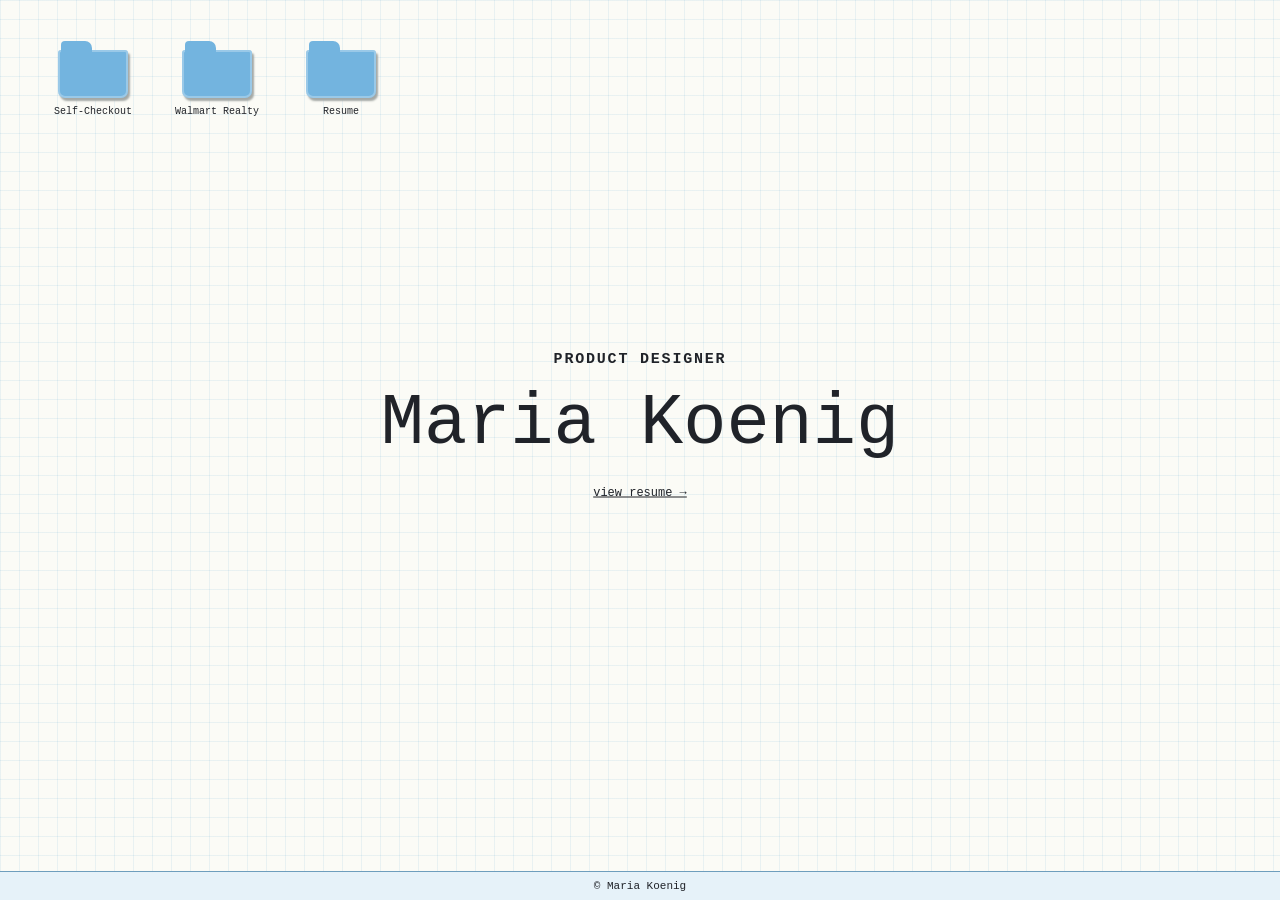
==== index.html @ 694f7d7a "Launch portfolio" ====
<!doctype html>
<html lang="en"><head><meta charset="utf-8"><meta name="viewport" content="width=device-width,initial-scale=1"><title>Maria Koenig — Portfolio</title><link rel="stylesheet" href="styles.css"></head>
<body class="desktop-page"><main class="desktop"><section class="folders" aria-label="Portfolio folders"><a class="folder" href="self-checkout.html"><i></i><span>Self-Checkout</span></a><a class="folder" href="realty.html"><i></i><span>Walmart Realty</span></a><a class="folder" href="resume.html"><i></i><span>Resume</span></a></section><section class="intro"><p class="eyebrow">PRODUCT DESIGNER</p><h1>Maria Koenig</h1><a href="resume.html">view resume →</a></section></main><footer class="dock"><span>© Maria Koenig</span></footer></body></html>
---- styles.css ----
:root{--ink:#202329;--blue:#66aee0;--line:#90a6b6;--paper:#fffdf9;--serif:Georgia,serif;--mono:"Courier New",monospace}

*{box-sizing:border-box}

body{margin:0;color:var(--ink);font-family:var(--mono)}

a{color:inherit}

.topbar{height:28px;background:linear-gradient(#fff,#dbedf7);border-bottom:1px solid #5a788c;display:flex;justify-content:space-between;align-items:center;padding:0 11px;font-size:12px}

.desktop-page{min-height:100vh;background:#fbfbf6}

.desktop{min-height:calc(100vh - 29px);position:relative;background-image:linear-gradient(rgba(107,171,214,.13) 1px,transparent 1px),linear-gradient(90deg,rgba(107,171,214,.13) 1px,transparent 1px);background-size:19px 19px}

.folders{padding:50px;display:flex;gap:38px}

.folder{width:86px;text-align:center;text-decoration:none;font-size:10px}

.folder i{display:block;width:70px;height:48px;margin:auto auto 8px;background:#73b4df;border-radius:3px 3px 7px 7px;box-shadow:inset 0 0 0 2px rgba(255,255,255,.28),2px 3px 2px #a5a9a6;position:relative}

.folder i:before{content:"";position:absolute;left:3px;top:-9px;width:31px;height:14px;background:#73b4df;border-radius:4px 7px 0 0}

.folder:hover i{transform:translateY(-3px);filter:brightness(1.1)}

.intro{position:absolute;top:48%;left:50%;transform:translate(-50%,-50%);width:min(560px,80vw);text-align:center}

.eyebrow{font-size:11px;letter-spacing:.12em;font-weight:bold}

.intro h1{font-size:clamp(38px,6vw,72px);font-weight:400;margin:8px 0}

.intro p{font-size:15px}

.intro a,.closing a,.placeholder a{display:inline-block;margin-top:13px;font-size:12px}

.dock{height:29px;display:flex;gap:10px;align-items:center;justify-content:center;border-top:1px solid #6e9ebd;background:#e6f2f9;font-size:11px}

.paper-background{min-height:100vh;background:#87c2e7;padding:37px 6vw}

.paper-nav{max-width:850px;margin:auto auto 14px;display:flex;justify-content:space-between;font:12px Arial,sans-serif;color:#fff}

.word-window{max-width:850px;margin:auto;background:#b5d7ea;border:5px solid #6babc9;box-shadow:9px 10px 0 rgba(28,77,105,.18)}

.word-toolbar{min-height:38px;padding:10px;background:#e8e8e8;display:flex;gap:16px;align-items:center;font:11px Arial,sans-serif;overflow:auto;white-space:nowrap}

.word-toolbar b{margin-left:auto}

.resume-paper{margin:17px;min-height:730px;padding:53px 68px;background:var(--paper);box-shadow:0 0 2px #888;font-size:12px;line-height:1.24}

.resume-paper h1{font-size:26px;font-weight:400;margin:0 0 26px}

.resume-paper h2{font-size:14px;margin-top:42px}

.resume-title{font-weight:bold;margin:17px 0 1px}

.date{font-size:10px;margin:0}

.resume-paper ul{margin:5px 0;padding-left:17px}

.browser-background{min-height:100vh;padding:42px 4vw;background:#f1f4f4}

.browser{max-width:1080px;margin:auto;border:1px solid #aab4b9;border-radius:11px 11px 0 0;overflow:hidden;background:#fff;box-shadow:0 13px 30px rgba(29,43,50,.14)}

.browser-tabs{height:42px;display:flex;align-items:flex-end;gap:3px;padding:0 12px;background:#edf0f0}

.browser-tabs>*{min-width:120px;padding:10px 13px 9px;border:1px solid #c4cccf;border-bottom:0;border-radius:8px 8px 0 0;background:#d8ddde;text-decoration:none;font:11px Arial,sans-serif}

.browser-tabs .active{background:#fff}

.browser-tabs b{float:right;color:#778184}

.browser-controls{height:40px;display:flex;align-items:center;gap:14px;padding:0 13px;border-bottom:1px solid #c9d0d1;background:#f7f7f7;font:11px Arial,sans-serif}

.traffic{color:#ed7770;letter-spacing:2px}

.address{flex:1;padding:5px 11px;border:1px solid #d1d6d7;border-radius:3px;background:white;color:#687378}

.case-study{max-width:810px;margin:auto}

.case-study section{padding:68px 38px;border-bottom:1px solid #d8ddde}

.case-hero{padding-top:82px!important}

.case-study h1{max-width:700px;margin:11px 0 24px;font:normal clamp(38px,5.6vw,68px)/.99 var(--serif);letter-spacing:-.055em}

.case-study h2{font:normal 36px/1.04 var(--serif);letter-spacing:-.035em;margin:0 0 20px}

.case-study h3{font-size:13px;margin:26px 0 9px}

.case-study p,.case-study li{font:15px/1.55 var(--serif)}

.lede{max-width:680px;font-size:21px!important;line-height:1.35!important}

.hero-grid,.split,.two-up{display:grid;gap:30px;margin-top:37px}

.hero-grid{grid-template-columns:1.5fr 1fr;align-items:end}

.hero-grid img,.split img,.wide-image,.two-up img{max-width:100%;width:100%;display:block;box-shadow:0 3px 12px rgba(15,38,50,.18)}

dl{font:11px/1.3 var(--mono);margin:0}

dt{margin-top:12px;font-weight:bold;text-transform:uppercase}

dd{margin:3px 0}

.wide-image{margin-top:33px}

.split{grid-template-columns:1fr 1fr;align-items:center}

.split.reverse{grid-template-columns:1.1fr .9fr}

.quote{font-size:23px!important;font-style:italic}

.two-up{grid-template-columns:1fr 1fr}

.closing{text-align:center}
.principle-list{list-style:none;margin:18px 0 0;padding:0;font:500 clamp(22px,3.2vw,38px)/1.15 Georgia,serif}.principle-list li+li{margin-top:7px}

.placeholder{min-height:650px;display:grid;align-content:center;justify-items:center;text-align:center;padding:60px}

.placeholder h1{font:normal clamp(45px,7vw,82px) var(--serif);letter-spacing:-.07em;margin:0}

.placeholder p{font:15px var(--serif)}

@media(max-width:680px){.folders{padding:30px;gap:18px;flex-wrap:wrap}

.intro{top:62%}

.paper-background{padding:14px}

.resume-paper{padding:34px 27px;margin:8px;font-size:11px}

.word-toolbar{gap:9px}

.browser-background{padding:0}

.browser{border-radius:0;border:0}

.browser-tabs>*{min-width:auto;padding:10px 8px;font-size:9px}

.browser-tabs a:first-child{min-width:27px}

.browser-controls{gap:8px}

.address{overflow:hidden;text-overflow:ellipsis;white-space:nowrap}

.case-study section{padding:48px 23px}

.hero-grid,.split,.split.reverse,.two-up{grid-template-columns:1fr}

.case-study h2{font-size:30px}

.case-hero{padding-top:57px!important}

}


.finding-card,.evidence,.recommendation{border:1px solid #c4d5dd;padding:25px;background:#f8fbfc;box-shadow:0 3px 12px rgba(15,38,50,.08)}

.finding-card{min-height:230px;display:flex;flex-direction:column;justify-content:space-between;background:linear-gradient(145deg,#fdfefe,#e4f2f7)}

.finding-card span,.finding-card small,.label{font:10px var(--mono);letter-spacing:.09em;text-transform:uppercase}

.finding-card strong{font:normal 33px/1.04 var(--serif);letter-spacing:-.045em}
.clarity-notes{margin:22px 0 0;padding-left:17px;font:11px/1.4 var(--mono)}.clarity-notes li+li{margin-top:7px}

.finding-card em{font-style:normal;font-weight:bold}

.statement{margin:35px 0 0;padding:30px 0;border-top:3px solid #66aee0;border-bottom:1px solid #d5dcdf;font:normal 32px/1.13 var(--serif);letter-spacing:-.04em}

.evidence{font:13px/1.4 var(--serif)}

.evidence .label,.recommendation .label{margin-top:0;font-family:var(--mono)}

.evidence ol,.evidence ul,.recommendation ul{padding-left:19px}

.evidence li,.recommendation li{font-size:13px}

.evidence.blue{background:#edf6fc;border-color:#a9cfe7}

.recommendation{background:#eef7fb;border:2px solid #7eb9de}

.recommendation strong{display:block;font:normal 27px/1.1 var(--serif);letter-spacing:-.03em}


.browser{border:0;background:transparent}

.browser-tabs{height:46px;padding:0 0 0 28px;align-items:flex-end;background:transparent}

.browser-tabs>*{min-width:0!important;padding:0 13px 12px!important;border:0!important;background:transparent!important;color:#8c9499!important;font:11px Arial,sans-serif!important}

.browser-tabs a:first-child{display:none}

.browser-tabs .active{color:#252a2d!important;font-weight:700!important;border-bottom:2px solid #6caed9!important}

.browser-tabs .active:before{display:none}

.browser-controls{height:29px;padding:0 14px;border-top:1px solid #d6dcde;border-bottom:1px solid #d6dcde;background:#fff}

.traffic{order:3;color:#b9c1c5;font-size:7px}

.address{border:0;background:transparent;padding:0;color:#9aa3a7}

.browser-controls a{margin-left:auto;color:#778389}

.browser-tabs b{display:none}


.browser{background:#fff;border:1px solid #d5d5d5;border-radius:0;box-shadow:none}

.browser-tabs{position:relative;height:32px;padding:0 0 0 68px;gap:0;align-items:stretch;background:#e7e7e7;border-bottom:1px solid #d3d3d3}

.browser-tabs:before{content:"";position:absolute;left:15px;top:11px;width:31px;height:9px;background:radial-gradient(circle at 4px 4px,#f56c63 0 4px,transparent 4.7px),radial-gradient(circle at 15px 4px,#f5c34d 0 4px,transparent 4.7px),radial-gradient(circle at 26px 4px,#62c36f 0 4px,transparent 4.7px)}

.browser-tabs>*{min-width:145px!important;padding:9px 12px 7px!important;border:0!important;border-left:1px solid #d0d0d0!important;background:#dadada!important;color:#6c6c6c!important;font:10px Arial,sans-serif!important}

.browser-tabs a:first-child{display:none}

.browser-tabs .active{position:relative;background:#fff!important;color:#202020!important;font-weight:400!important;border-bottom:1px solid #fff!important}

.browser-tabs .active:before{display:none}

.browser-tabs b{display:block;float:right;color:#929292;font-size:11px;font-weight:400;margin-left:22px}

.browser-controls{display:none}


.browser{border-radius:0;border-color:#c7cccd;box-shadow:none}

.browser-tabs{height:31px;gap:0;padding:0 12px;align-items:stretch;background:#eee}

.browser-tabs>*{min-width:135px;padding:9px 13px 7px;border:0;border-right:1px solid #dedede;border-radius:0;background:transparent;color:#777;font-size:10px}

.browser-tabs a:first-child{min-width:30px;width:30px;padding:8px 6px;text-align:center}

.browser-tabs .active{position:relative;background:#fff;color:#252525}

.browser-tabs .active:before{content:"";position:absolute;inset:0 0 auto;height:2px;background:#8cc7e9}

.browser-tabs b{display:none}

.browser-controls{height:32px;padding:0 12px;gap:9px;background:#fff;border-bottom-color:#e2e4e4;font-size:10px}

.traffic{font-size:8px;letter-spacing:1px}

.address{padding:4px 9px;border:0;border-radius:0;background:#f5f5f5;color:#9a9a9a}

.browser{background:#fff;border:1px solid #d5d5d5;border-radius:0;box-shadow:none}

.browser-tabs{position:relative;height:32px;padding:0 0 0 68px;gap:0;align-items:stretch;background:#e7e7e7;border-bottom:1px solid #d3d3d3}

.browser-tabs:before{content:"";position:absolute;z-index:2;left:15px;top:11px;width:31px;height:9px;background:radial-gradient(circle at 4px 4px,#f56c63 0 4px,transparent 4.7px),radial-gradient(circle at 15px 4px,#f5c34d 0 4px,transparent 4.7px),radial-gradient(circle at 26px 4px,#62c36f 0 4px,transparent 4.7px)}

.browser-tabs>*{min-width:145px!important;padding:9px 12px 7px!important;border:0!important;border-left:1px solid #d0d0d0!important;border-radius:0!important;background:#dadada!important;color:#6c6c6c!important;font:10px Arial,sans-serif!important}

.browser-tabs a:first-child{display:none!important}

.browser-tabs .active{position:relative;background:#fff!important;color:#202020!important;font-weight:400!important;border-bottom:1px solid #fff!important}

.browser-tabs .active:before{display:none!important}

.browser-tabs b{display:block!important;float:right;color:#929292;font-size:11px;font-weight:400;margin-left:22px}

.browser-controls{display:none!important}

.ncr-kiosk{width:min(100%,620px);margin:42px auto 6px}
.ncr-bezel{padding:17px 17px 0;border:8px solid #28343a;border-radius:13px 13px 8px 8px;background:linear-gradient(145deg,#46545a,#202a2e 55%,#161e22);box-shadow:inset 0 0 0 2px #6f7d80,0 14px 20px rgba(17,27,32,.22);position:relative}
.ncr-badge{position:absolute;top:4px;right:18px;color:#e8eeee;font:700 9px Arial,sans-serif;letter-spacing:.12em}
.ncr-screen{padding:6px;background:#101719;border:2px solid #748387;box-shadow:inset 0 0 15px #000}
.ncr-screen video{width:100%;max-height:360px;display:block;background:#070b0d;object-fit:contain}
.ncr-hardware{height:44px;margin:0 -2px;display:flex;align-items:center;gap:9px;color:#d8e0e1;font:700 8px Arial,sans-serif;letter-spacing:.12em}
.scanner-light{width:17px;height:17px;border-radius:50%;background:#85c9b6;box-shadow:0 0 9px #91e6cf}
.ncr-hardware i{margin-left:auto;width:74px;height:19px;border-radius:2px;background:repeating-linear-gradient(90deg,#111 0 2px,#7d898a 2px 4px);opacity:.8}
.ncr-kiosk figcaption{padding:8px 5px 0;color:#727c80;font:10px var(--mono);letter-spacing:.05em}
.ncr-kiosk{position:relative;width:min(100%,600px);margin:42px auto 6px;padding:0 20px 0 0}
.ncr-monitor{position:relative;padding:16px;background:#171c1d;border:7px solid #090b0c;border-radius:12px 12px 4px 4px;box-shadow:0 13px 20px rgba(25,36,35,.28)}
.ncr-brand{position:absolute;right:18px;top:5px;color:#5d9f46;font:700 12px Arial,sans-serif;letter-spacing:.08em}
.ncr-screen{padding:0;background:transparent;border:0;box-shadow:none}
.ncr-screen video{width:100%;height:auto;max-height:none;display:block;background:transparent;object-fit:cover;filter:contrast(1.28) brightness(.96) saturate(1.02)}
.ncr-console{display:flex;align-items:center;gap:13px;min-height:74px;padding:16px 19px;background:linear-gradient(#dfe3e1,#bec4c1);border:1px solid #979f9b;border-top:0;border-radius:0 0 5px 5px;box-shadow:inset 0 8px 9px rgba(255,255,255,.42)}
.ncr-scanner{width:70%;height:39px;padding:13px 16px;border-radius:3px;background:linear-gradient(110deg,#0b1111,#2d3735);box-shadow:inset 0 0 0 2px #596662,inset 0 0 10px #000;color:#abe37c;font:700 8px Arial,sans-serif;letter-spacing:.17em}
.ncr-receipt{width:56px;height:33px;padding-top:21px;border:1px solid #8b938f;background:#f4f5f3;color:#69716c;text-align:center;font:6px Arial,sans-serif;letter-spacing:.08em}
.ncr-card-reader{position:absolute;right:0;top:42%;width:62px;height:126px;padding:13px 8px;background:linear-gradient(145deg,#4b5554,#1f2726);border:2px solid #77817c;border-radius:6px;box-shadow:3px 5px 8px rgba(18,24,23,.23);color:#94d56b;text-align:center}
.ncr-card-reader span{display:block;font-size:24px}
.ncr-card-reader small{display:block;margin-top:25px;color:#e6ece7;font:700 8px/1.2 Arial,sans-serif;letter-spacing:.09em}
.ncr-bezel,.ncr-badge,.ncr-hardware,.scanner-light{display:none!important}
.picklist-video-grid{display:grid;grid-template-columns:repeat(2,minmax(0,1fr));gap:18px;margin:36px 0 10px}.picklist-video-grid .ncr-kiosk{width:100%;margin:0;padding:0}.picklist-video-grid .ncr-monitor{padding:8px;border-width:5px;border-radius:8px 8px 3px 3px}.picklist-video-grid video{filter:contrast(1.28) brightness(.96) saturate(1.02)}.picklist-video-grid figure:nth-child(1){order:3}.picklist-video-grid figure:nth-child(2){order:1}.picklist-video-grid figure:nth-child(3){order:2}.picklist-video-grid figure:nth-child(4){order:4}@media(max-width:560px){.picklist-video-grid{grid-template-columns:1fr}}
.payment-videos{padding-top:22px!important}.payment-video-grid{display:grid;grid-template-columns:repeat(3,minmax(0,1fr));gap:14px}.payment-video-grid .ncr-kiosk{width:100%;margin:0;padding:0}.payment-video-grid .ncr-monitor{padding:7px;border-width:5px;border-radius:8px 8px 3px 3px}.payment-video-grid video{filter:contrast(1.28) brightness(.96) saturate(1.02)}@media(max-width:700px){.payment-video-grid{grid-template-columns:1fr}}
.payment-video-grid .ncr-monitor{padding:0;border:0;background:transparent;box-shadow:0 10px 18px rgba(25,36,35,.2)}.account-image-row{grid-column:1/-1;display:grid;grid-template-columns:repeat(3,minmax(0,1fr));gap:14px;margin-top:10px}.account-image-row img{width:100%;display:block;box-shadow:0 8px 16px rgba(15,38,50,.16)}.account-image-row img:nth-child(3){aspect-ratio:1.45;object-fit:cover;object-position:top}@media(max-width:560px){.account-image-row{grid-template-columns:1fr}}
.browser{overflow:visible}.browser-tabs{position:sticky;top:0;z-index:20}.browser-tabs a:first-child{display:flex!important;min-width:42px!important;width:42px;align-items:center;justify-content:center;padding:0!important;border-right:1px solid #d0d0d0!important;background:#dadada!important;color:#555!important;text-decoration:none;font-size:16px!important}
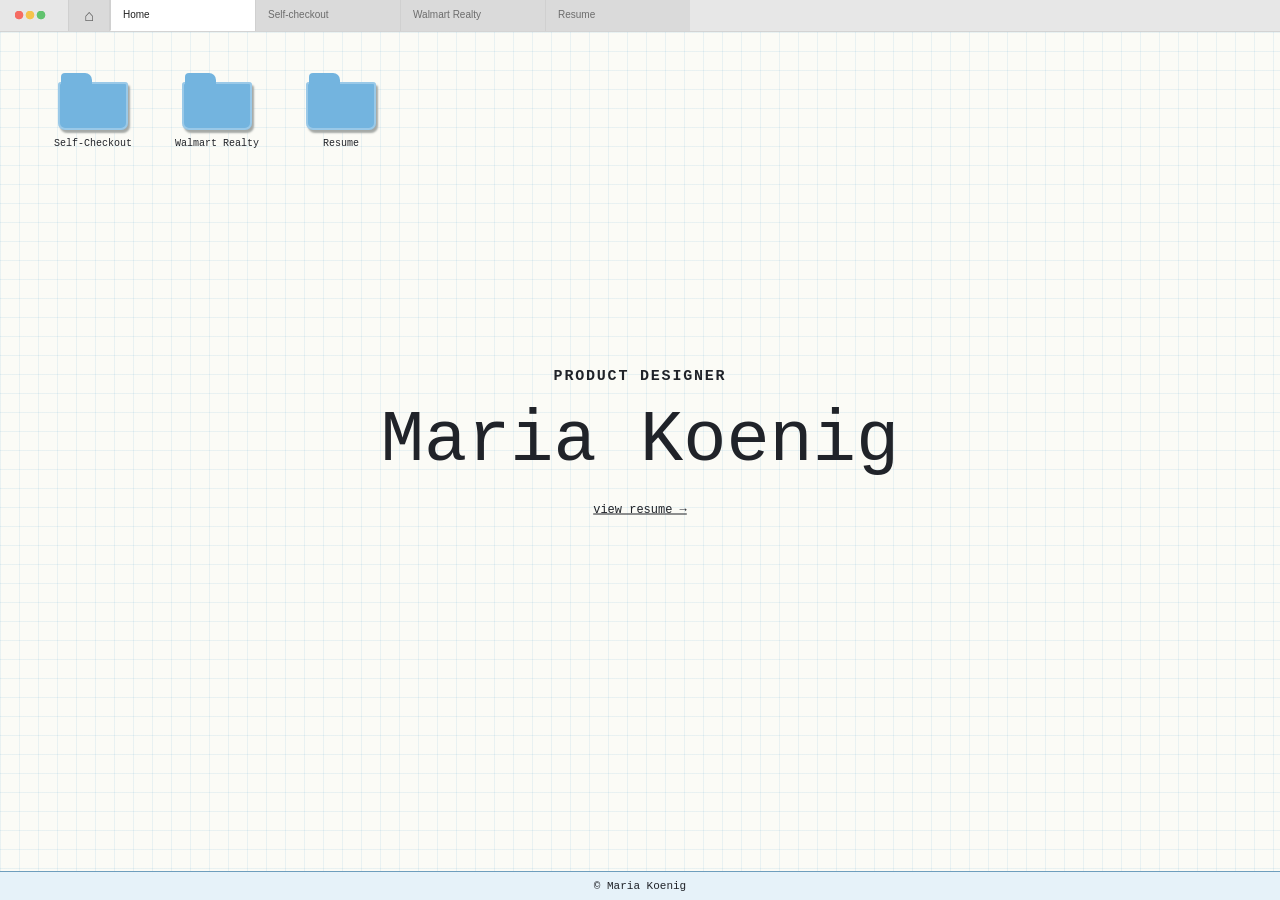
==== commit 54cb2b8b: "Unify full-width portfolio navigation" ====
--- a/index.html
+++ b/index.html
@@ -1,3 +1,46 @@
 <!doctype html>
-<html lang="en"><head><meta charset="utf-8"><meta name="viewport" content="width=device-width,initial-scale=1"><title>Maria Koenig — Portfolio</title><link rel="stylesheet" href="styles.css"></head>
-<body class="desktop-page"><main class="desktop"><section class="folders" aria-label="Portfolio folders"><a class="folder" href="self-checkout.html"><i></i><span>Self-Checkout</span></a><a class="folder" href="realty.html"><i></i><span>Walmart Realty</span></a><a class="folder" href="resume.html"><i></i><span>Resume</span></a></section><section class="intro"><p class="eyebrow">PRODUCT DESIGNER</p><h1>Maria Koenig</h1><a href="resume.html">view resume →</a></section></main><footer class="dock"><span>© Maria Koenig</span></footer></body></html>
+<html lang="en">
+<head>
+<meta charset="utf-8">
+<meta name="viewport" content="width=device-width,initial-scale=1">
+<title>Maria Koenig — Portfolio</title>
+<link rel="icon" href="favicon.svg" type="image/svg+xml">
+<link rel="stylesheet" href="styles.css">
+</head>
+<body class="desktop-page">
+<nav class="browser-tabs site-tabs" aria-label="Portfolio navigation">
+<a href="index.html" aria-label="Home">⌂</a>
+<a class="active" href="index.html">Home</a>
+<a href="self-checkout.html">Self-checkout</a>
+<a href="realty.html">Walmart Realty</a>
+<a href="resume.html">Resume</a>
+</nav>
+<main class="desktop">
+<section class="folders" aria-label="Portfolio folders">
+<a class="folder" href="self-checkout.html">
+<i>
+</i>
+<span>Self-Checkout</span>
+</a>
+<a class="folder" href="realty.html">
+<i>
+</i>
+<span>Walmart Realty</span>
+</a>
+<a class="folder" href="resume.html">
+<i>
+</i>
+<span>Resume</span>
+</a>
+</section>
+<section class="intro">
+<p class="eyebrow">PRODUCT DESIGNER</p>
+<h1>Maria Koenig</h1>
+<a href="resume.html">view resume →</a>
+</section>
+</main>
+<footer class="dock">
+<span>© Maria Koenig</span>
+</footer>
+</body>
+</html>
--- a/styles.css
+++ b/styles.css
@@ -1,4 +1,4 @@
-:root{--ink:#202329;--blue:#66aee0;--line:#90a6b6;--paper:#fffdf9;--serif:Georgia,serif;--mono:"Courier New",monospace}
+:root{--ink:#202329;--blue:#66aee0;--line:#90a6b6;--paper:#fffdf9;--serif:-apple-system,BlinkMacSystemFont,"SF Pro Display","SF Pro Text","Helvetica Neue",Arial,sans-serif;--mono:"Courier New",monospace}
 
 *{box-sizing:border-box}
 
@@ -80,9 +80,9 @@
 
 .case-hero{padding-top:82px!important}
 
-.case-study h1{max-width:700px;margin:11px 0 24px;font:normal clamp(38px,5.6vw,68px)/.99 var(--serif);letter-spacing:-.055em}
-
-.case-study h2{font:normal 36px/1.04 var(--serif);letter-spacing:-.035em;margin:0 0 20px}
+.case-study h1{max-width:700px;margin:11px 0 24px;font:300 clamp(38px,5.6vw,68px)/.99 var(--serif);letter-spacing:-.055em}
+
+.case-study h2{font:300 36px/1.04 var(--serif);letter-spacing:-.035em;margin:0 0 20px}
 
 .case-study h3{font-size:13px;margin:26px 0 9px}
 
@@ -113,11 +113,12 @@
 .two-up{grid-template-columns:1fr 1fr}
 
 .closing{text-align:center}
-.principle-list{list-style:none;margin:18px 0 0;padding:0;font:500 clamp(22px,3.2vw,38px)/1.15 Georgia,serif}.principle-list li+li{margin-top:7px}
+.closing-copy{max-width:620px;margin:22px auto 0}
+.principle-list{list-style:none;margin:18px 0 0;padding:0;font:500 clamp(22px,3.2vw,38px)/1.15 var(--serif)}.principle-list li+li{margin-top:7px}
 
 .placeholder{min-height:650px;display:grid;align-content:center;justify-items:center;text-align:center;padding:60px}
 
-.placeholder h1{font:normal clamp(45px,7vw,82px) var(--serif);letter-spacing:-.07em;margin:0}
+.placeholder h1{font:300 clamp(45px,7vw,82px) var(--serif);letter-spacing:-.07em;margin:0}
 
 .placeholder p{font:15px var(--serif)}
 
@@ -287,3 +288,14 @@
 .payment-videos{padding-top:22px!important}.payment-video-grid{display:grid;grid-template-columns:repeat(3,minmax(0,1fr));gap:14px}.payment-video-grid .ncr-kiosk{width:100%;margin:0;padding:0}.payment-video-grid .ncr-monitor{padding:7px;border-width:5px;border-radius:8px 8px 3px 3px}.payment-video-grid video{filter:contrast(1.28) brightness(.96) saturate(1.02)}@media(max-width:700px){.payment-video-grid{grid-template-columns:1fr}}
 .payment-video-grid .ncr-monitor{padding:0;border:0;background:transparent;box-shadow:0 10px 18px rgba(25,36,35,.2)}.account-image-row{grid-column:1/-1;display:grid;grid-template-columns:repeat(3,minmax(0,1fr));gap:14px;margin-top:10px}.account-image-row img{width:100%;display:block;box-shadow:0 8px 16px rgba(15,38,50,.16)}.account-image-row img:nth-child(3){aspect-ratio:1.45;object-fit:cover;object-position:top}@media(max-width:560px){.account-image-row{grid-template-columns:1fr}}
 .browser{overflow:visible}.browser-tabs{position:sticky;top:0;z-index:20}.browser-tabs a:first-child{display:flex!important;min-width:42px!important;width:42px;align-items:center;justify-content:center;padding:0!important;border-right:1px solid #d0d0d0!important;background:#dadada!important;color:#555!important;text-decoration:none;font-size:16px!important}
+
+/* Shared full-width browser shell */
+.browser-background{padding:0;background:#f1f4f4}
+.browser{width:100%;max-width:none;min-height:100vh;margin:0;border:0;background:transparent}
+.browser-tabs.site-tabs{position:sticky!important;top:0;z-index:30;width:100%}
+.case-study{width:min(100%,1080px);max-width:none;margin:0 auto;background:transparent}
+.case-study section{background:transparent}
+.desktop{min-height:calc(100vh - 61px)}
+.paper-background{padding:0}
+.resume-stage{padding:37px 6vw}
+@media(max-width:680px){.resume-stage{padding:14px}.case-study{width:100%}}
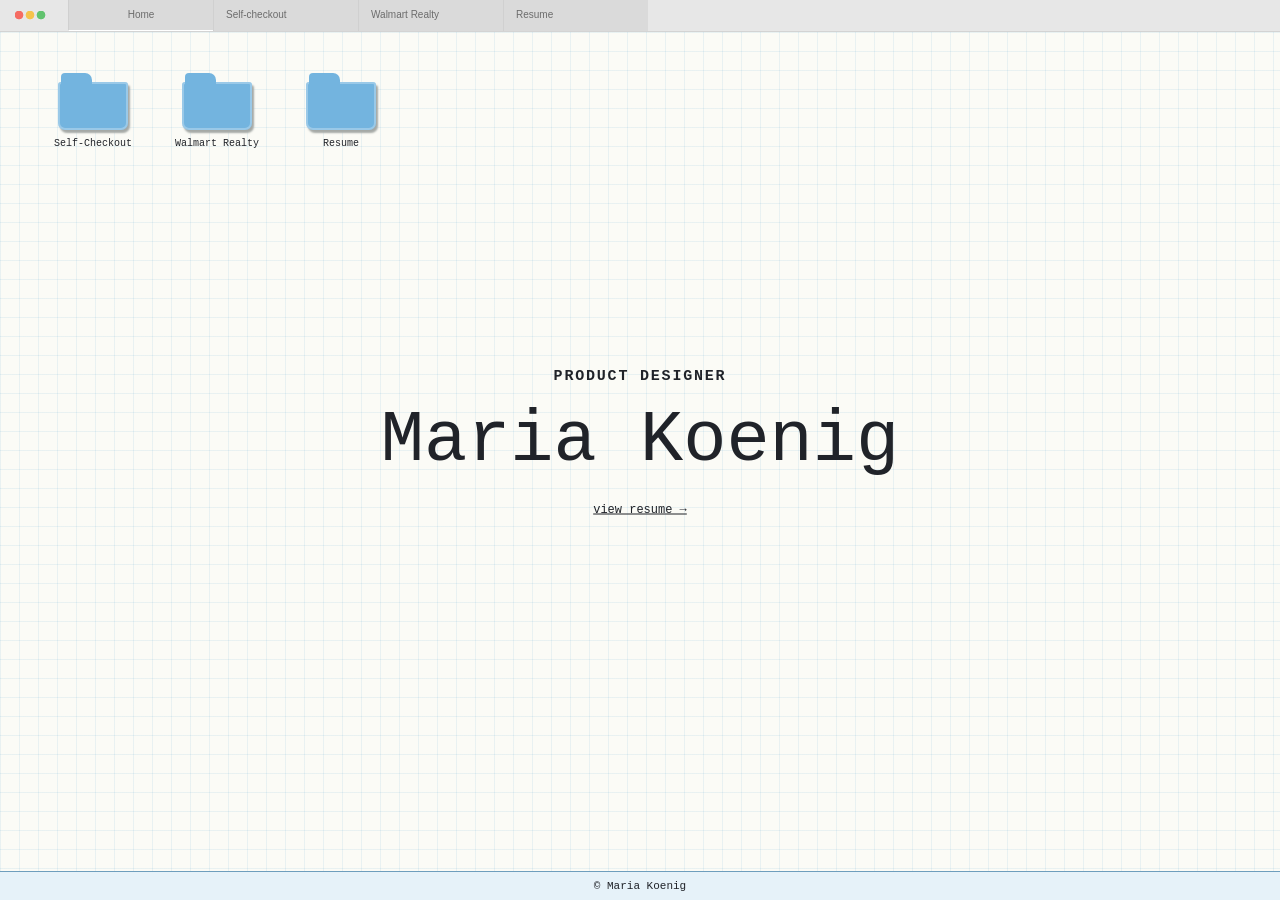
==== commit fb260bd3: "Remove redundant home icon tab" ====
--- a/index.html
+++ b/index.html
@@ -9,7 +9,6 @@
 </head>
 <body class="desktop-page">
 <nav class="browser-tabs site-tabs" aria-label="Portfolio navigation">
-<a href="index.html" aria-label="Home">⌂</a>
 <a class="active" href="index.html">Home</a>
 <a href="self-checkout.html">Self-checkout</a>
 <a href="realty.html">Walmart Realty</a>
--- a/styles.css
+++ b/styles.css
@@ -287,7 +287,7 @@
 .picklist-video-grid{display:grid;grid-template-columns:repeat(2,minmax(0,1fr));gap:18px;margin:36px 0 10px}.picklist-video-grid .ncr-kiosk{width:100%;margin:0;padding:0}.picklist-video-grid .ncr-monitor{padding:8px;border-width:5px;border-radius:8px 8px 3px 3px}.picklist-video-grid video{filter:contrast(1.28) brightness(.96) saturate(1.02)}.picklist-video-grid figure:nth-child(1){order:3}.picklist-video-grid figure:nth-child(2){order:1}.picklist-video-grid figure:nth-child(3){order:2}.picklist-video-grid figure:nth-child(4){order:4}@media(max-width:560px){.picklist-video-grid{grid-template-columns:1fr}}
 .payment-videos{padding-top:22px!important}.payment-video-grid{display:grid;grid-template-columns:repeat(3,minmax(0,1fr));gap:14px}.payment-video-grid .ncr-kiosk{width:100%;margin:0;padding:0}.payment-video-grid .ncr-monitor{padding:7px;border-width:5px;border-radius:8px 8px 3px 3px}.payment-video-grid video{filter:contrast(1.28) brightness(.96) saturate(1.02)}@media(max-width:700px){.payment-video-grid{grid-template-columns:1fr}}
 .payment-video-grid .ncr-monitor{padding:0;border:0;background:transparent;box-shadow:0 10px 18px rgba(25,36,35,.2)}.account-image-row{grid-column:1/-1;display:grid;grid-template-columns:repeat(3,minmax(0,1fr));gap:14px;margin-top:10px}.account-image-row img{width:100%;display:block;box-shadow:0 8px 16px rgba(15,38,50,.16)}.account-image-row img:nth-child(3){aspect-ratio:1.45;object-fit:cover;object-position:top}@media(max-width:560px){.account-image-row{grid-template-columns:1fr}}
-.browser{overflow:visible}.browser-tabs{position:sticky;top:0;z-index:20}.browser-tabs a:first-child{display:flex!important;min-width:42px!important;width:42px;align-items:center;justify-content:center;padding:0!important;border-right:1px solid #d0d0d0!important;background:#dadada!important;color:#555!important;text-decoration:none;font-size:16px!important}
+.browser{overflow:visible}.browser-tabs{position:sticky;top:0;z-index:20}.browser-tabs a:first-child{display:block!important;min-width:145px!important;width:auto!important;padding:9px 12px 7px!important;border-right:0!important;background:#dadada!important;color:#6c6c6c!important;text-decoration:none;font-size:10px!important}
 
 /* Shared full-width browser shell */
 .browser-background{padding:0;background:#f1f4f4}
